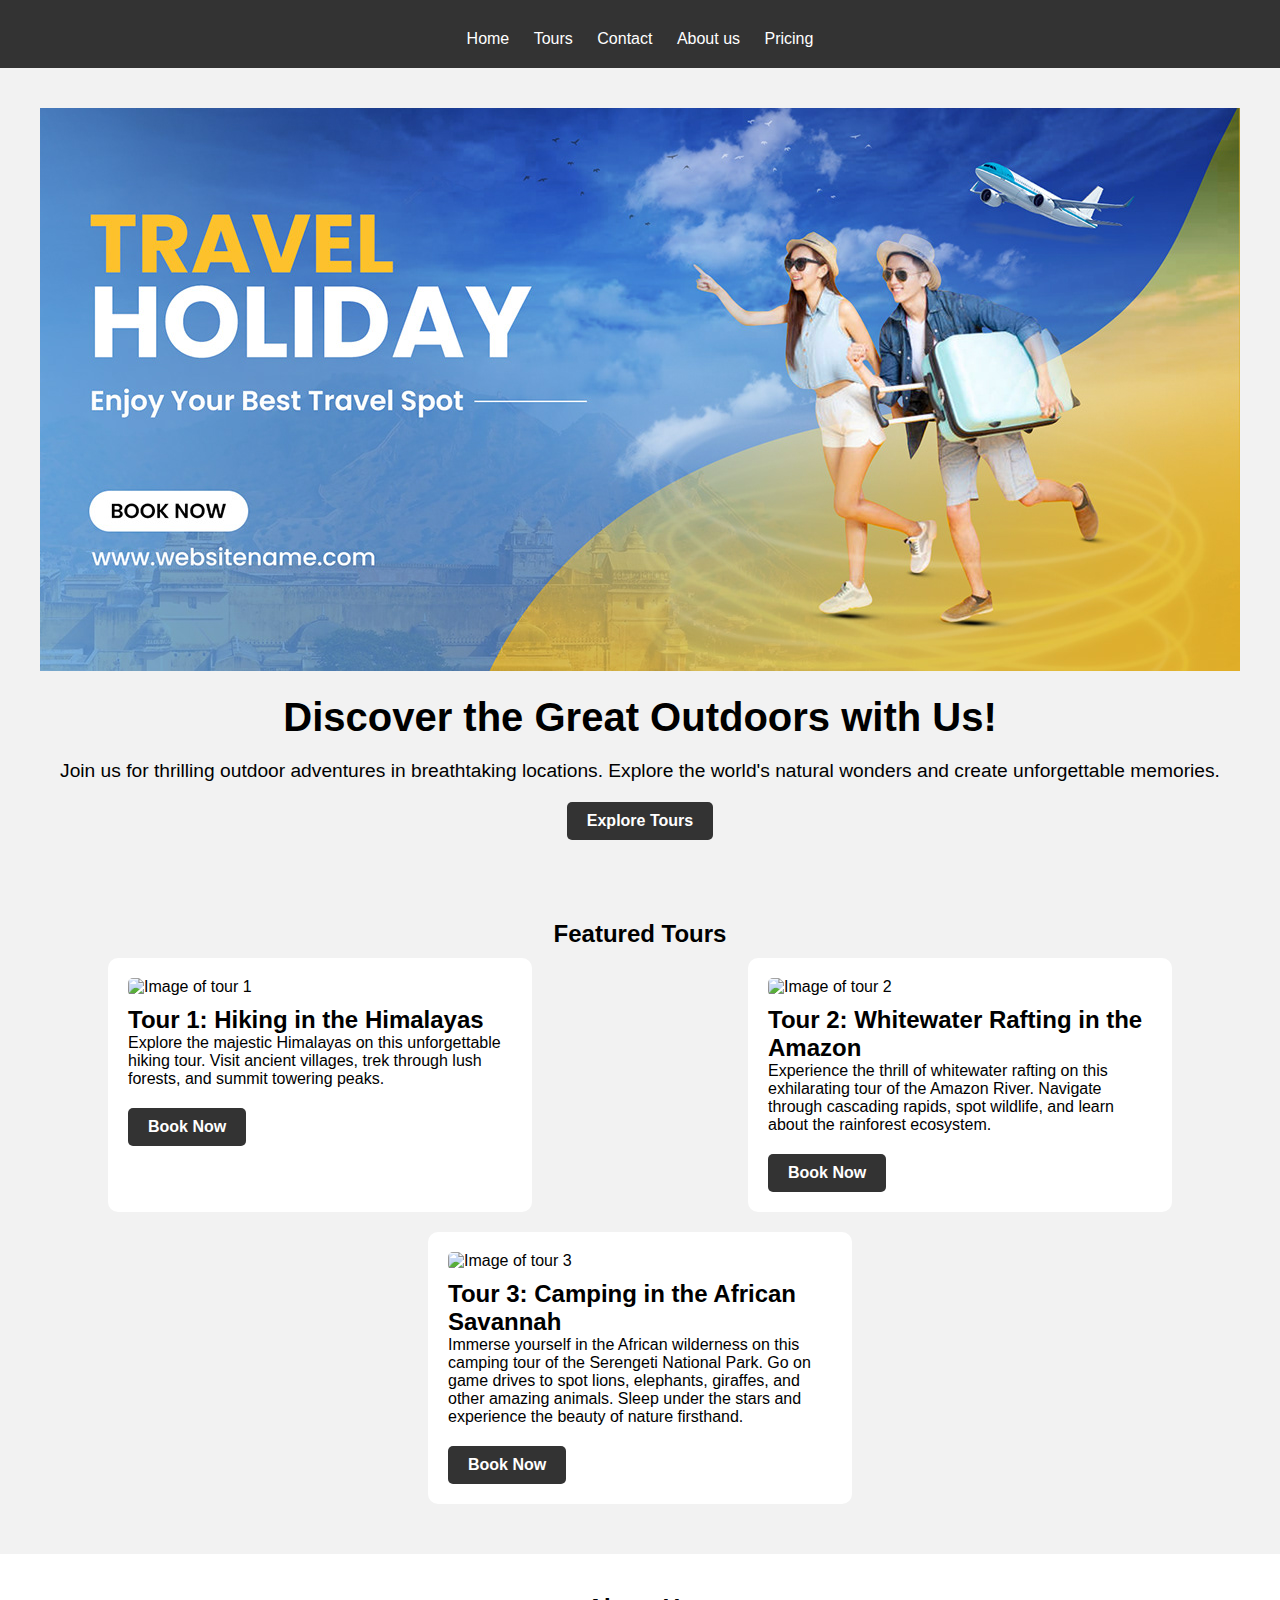
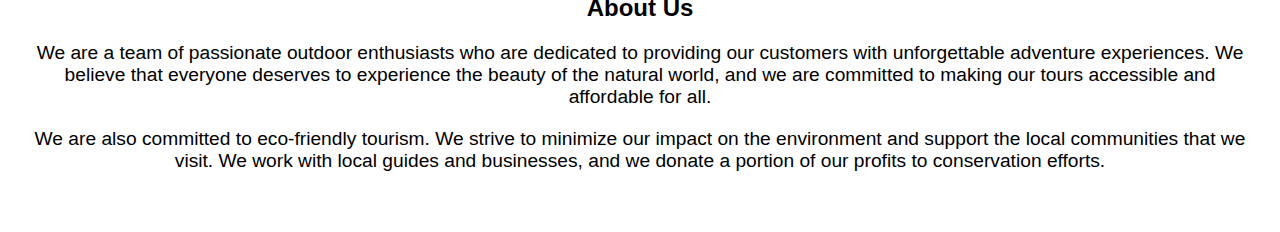
==== index.html @ f2dd26ff "meaningful comment" ====
<!DOCTYPE html>
<html>
<head>
  <title>Travel Agency</title>
  <link rel="stylesheet" href="style.css">
</head>
<body>

  <header>
    <nav>
      <a href="index.html">Home</a>
      <a href="/tours.html">Tours</a>
      <a href="/contact.html">Contact</a>
      <a href="About us.html">About us</a>
      <a href="Pricing.html">Pricing</a>
    </nav>
  </header>
    
    <section id="banner">
      <img src="Banner.jpg" alt="Eye-catching image of a scenic outdoor adventure">
      <h1>Discover the Great Outdoors with Us!</h1>
      <p>Join us for thrilling outdoor adventures in breathtaking locations. Explore the world's natural wonders and create unforgettable memories.</p>
      <a href="#" class="cta-btn">Explore Tours</a>
    </section>
    
    <section id="featured-tours">
      <h2>Featured Tours</h2>
      <div class="grid">
        <article class="tour">
          <img src="tour-1.jpg" alt="Image of tour 1">
          <h3>Tour 1: Hiking in the Himalayas</h3>
          <p>Explore the majestic Himalayas on this unforgettable hiking tour. Visit ancient villages, trek through lush forests, and summit towering peaks.</p>
          <a href="#" class="book-btn">Book Now</a>
        </article>
        <article class="tour">
          <img src="tour-2.jpg" alt="Image of tour 2">
          <h3>Tour 2: Whitewater Rafting in the Amazon</h3>
          <p>Experience the thrill of whitewater rafting on this exhilarating tour of the Amazon River. Navigate through cascading rapids, spot wildlife, and learn about the rainforest ecosystem.</p>
          <a href="#" class="book-btn">Book Now</a>
        </article>
        <article class="tour">
          <img src="tour-3.jpg" alt="Image of tour 3">
          <h3>Tour 3: Camping in the African Savannah</h3>
          <p>Immerse yourself in the African wilderness on this camping tour of the Serengeti National Park. Go on game drives to spot lions, elephants, giraffes, and other amazing animals. Sleep under the stars and experience the beauty of nature firsthand.</p>
          <a href="#" class="book-btn">Book Now</a>
        </article>
      </div>
    </section>
    
    <section id="about-us">
      <h2>About Us</h2>
      <p>We are a team of passionate outdoor enthusiasts who are dedicated to providing our customers with unforgettable adventure experiences. We believe that everyone deserves to experience the beauty of the natural world, and we are committed to making our tours accessible and affordable for all.</p>
      <p>We are also committed to eco-friendly tourism. We strive to minimize our impact on the environment and support the local communities that we visit. We work with local guides and businesses, and we donate a portion of our profits to conservation efforts.</p>
    </section>
    
</body>
</html>
---- style.css ----
/* Reset some default browser styles */
body, h1, h2, h3, p {
    margin: 0;
    padding: 0;
  }
  
  body {
    font-family: Arial, sans-serif;
    background-color: #f2f2f2;
  }
  
  /* Header */
  header {
    background-color: #333;
    color: #fff;
    text-align: center;
    padding: 20px 0;
  }
  
  header img {
    width: 100px;
    height: auto;
  }
  
  nav {
    margin-top: 10px;
  }
  
  nav a {
    color: #fff;
    text-decoration: none;
    margin: 0 10px;
  }
  
  /* Banner */
  #banner {
    text-align: center;
    padding: 40px 0;
  }
  
  #banner img {
    max-width: 100%;
    height: auto;
  }
  
  #banner h1 {
    font-size: 2.5em;
    margin-top: 20px;
  }
  
  #banner p {
    font-size: 1.2em;
    margin-top: 20px;
  }
  
  .cta-btn {
    display: inline-block;
    padding: 10px 20px;
    background-color: #333;
    color: #fff;
    text-decoration: none;
    font-weight: bold;
    border-radius: 5px;
    margin-top: 20px;
  }
  
  .cta-btn:hover {
    background-color: #555;
  }
  
  /* Featured Tours */
  #featured-tours {
    padding: 40px 0;
    text-align: center;
  }
  
  .grid {
    display: flex;
    justify-content: space-around;
    flex-wrap: wrap;
  }
  
  .tour {
    background-color: #fff;
    margin: 10px;
    padding: 20px;
    border-radius: 10px;
    width: 30%;
    text-align: left;
  }
  
  .tour img {
    max-width: 100%;
    height: auto;
    border-radius: 5px;
  }
  
  .tour h3 {
    font-size: 1.5em;
    margin-top: 10px;
  }
  
  .book-btn {
    display: inline-block;
    padding: 10px 20px;
    background-color: #333;
    color: #fff;
    text-decoration: none;
    font-weight: bold;
    border-radius: 5px;
    margin-top: 20px;
  }
  
  .book-btn:hover {
    background-color: #555;
  }
  
  /* About Us */
  #about-us {
    background-color: #fff;
    padding: 40px 0;
    text-align: center;
  }
  
  #about-us img {
    max-width: 100%;
    height: auto;
    border-radius: 5px;
  }
  
  #about-us p {
    font-size: 1.2em;
    margin: 20px;
  }
  
  /* Testimonials */
  #testimonials {
    padding: 40px 0;
    text-align: center;
  }
  
  .testimonial {
    background-color: #fff;
    padding: 20px;
    border-radius: 10px;
    margin: 20px;
    text-align: left;
  }
  
  .testimonial img {
    max-width: 100%;
    height: auto;
    border-radius: 5px;
  }
  
  /* Footer */
  footer {
    background-color: #333;
    color: #fff;
    text-align: center;
    padding: 20px 0;
  }
  
  .social-links {
    margin-top: 10px;
  }
  
  .social-links a {
    margin: 0 10px;
  }
  
  /* Media Queries for Responsiveness */
  @media (max-width: 768px) {
    .tour {
      width: 100%;
    }
  }
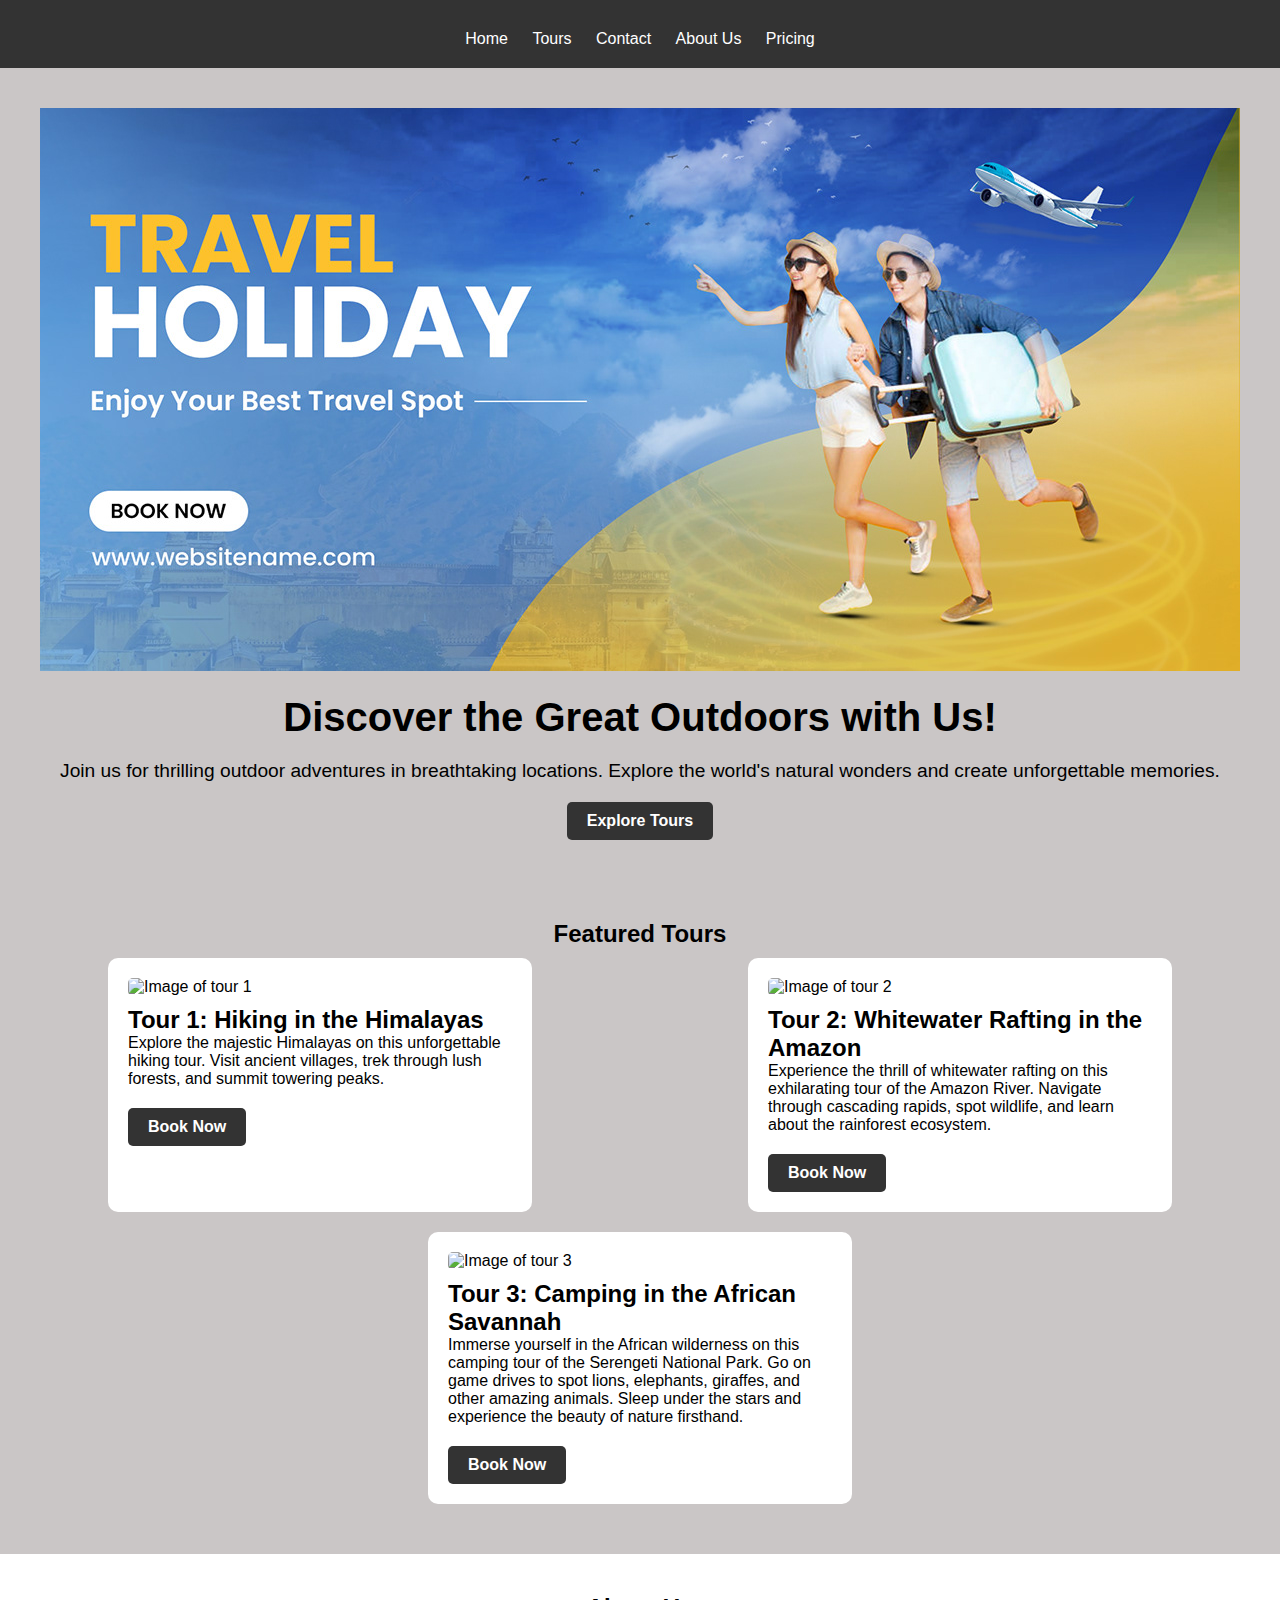
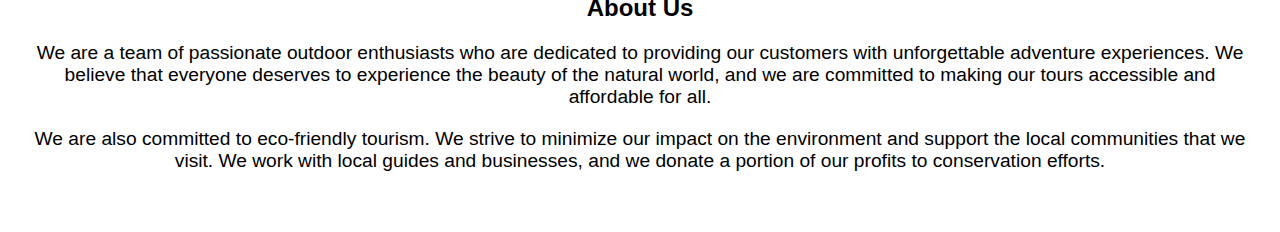
==== commit 81df7fde: "meaningful comment" ====
--- a/index.html
+++ b/index.html
@@ -8,11 +8,11 @@
 
   <header>
     <nav>
-      <a href="index.html">Home</a>
-      <a href="/tours.html">Tours</a>
-      <a href="/contact.html">Contact</a>
-      <a href="About us.html">About us</a>
-      <a href="Pricing.html">Pricing</a>
+      <a href="/index.html">Home</a>
+      <a href="/Tours.html">Tours</a>
+      <a href="/Contact.html">Contact</a>
+      <a href="/About.html"> About Us</a>
+      <a href="/Mountaintour.html">Pricing</a>
     </nav>
   </header>
     
--- a/style.css
+++ b/style.css
@@ -6,7 +6,7 @@
   
   body {
     font-family: Arial, sans-serif;
-    background-color: #f2f2f2;
+    background-color: #cac6c6;
   }
   
   /* Header */
